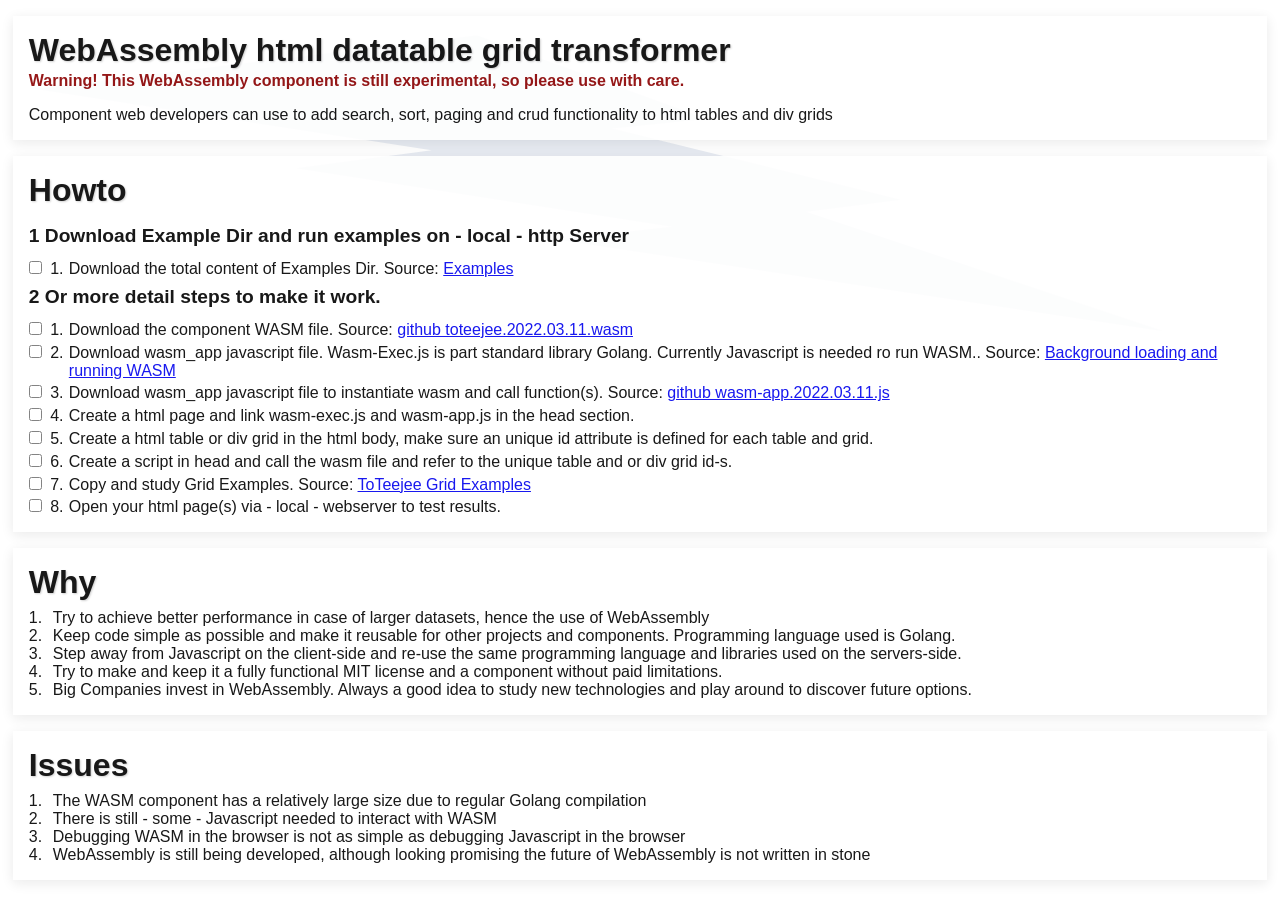
==== index.html @ 3bafffb7 "Init" ====
<!DOCTYPE html>
<html>
<head>
	<title>ToTeeJee Grid Example</title>
	<link href="/css.source/app.css" rel="stylesheet" />    
	<link href="/css.source/grid.css" rel="stylesheet" />    
    <link href="/css.source/readme.css" rel="stylesheet" />    	
</head>
<body>	
	
<div class="mIndex">
    <div></div>
    <div>
        
<div class="readme">
    <div class="readme--intro">
        <div>
            <div>WebAssembly html datatable grid transformer</div>
            <div>Warning! This WebAssembly component is still experimental, so please use with care.</div>
        </div>
        <div>Component web developers can use to add search, sort, paging and crud functionality to html tables and div grids</div>
    </div>
</div>
        <div class="readme--divider"></div>
        

<div class="readme">
    <div class="readme--header">Howto</div>
    <div class="readme--howto">
            <div class="readme--howto--step">
                <div>1</div>
                <div>Download Example Dir and run examples on - local - http Server</div>
            </div>
                <div class="readme--howto--substep">
            <div><input type="checkbox" /></div>
            <div>1.</div>
            <div>
                Download the total content of Examples Dir.
        Source:
            <a  href="https://github.com/toteejee/togrid/tree/main/examples">Examples</a>
            </div>
                </div>
            <div>
            </div>
            <div class="readme--howto--step">
                <div>2</div>
                <div>Or more detail steps to make it work.</div>
            </div>
                <div class="readme--howto--substep">
            <div><input type="checkbox" /></div>
            <div>1.</div>
            <div>
                Download the component WASM file.
        Source:
            <a  href="https://github.com/toteejee/togrid/blob/main/examples/wasm/toteejee.2022.03.11.wasm">github toteejee.2022.03.11.wasm</a>
            </div>
            <div><input type="checkbox" /></div>
            <div>2.</div>
            <div>
                Download wasm_app javascript file. Wasm-Exec.js is part standard library Golang. Currently Javascript is needed ro run WASM..
        Source:
            <a  href="https://github.com/toteejee/togrid/blob/main/examples/js/wasm_exec.2021.10.25.js">Background loading and running WASM</a>
            </div>
            <div><input type="checkbox" /></div>
            <div>3.</div>
            <div>
                Download wasm_app javascript file to instantiate wasm and call function(s).
        Source:
            <a  href="https://github.com/toteejee/togrid/blob/main/examples/js/wasm_app.2022.03.11.js">github wasm-app.2022.03.11.js</a>
            </div>
            <div><input type="checkbox" /></div>
            <div>4.</div>
            <div>
                Create a html page and link wasm-exec.js and wasm-app.js in the head section.
            </div>
            <div><input type="checkbox" /></div>
            <div>5.</div>
            <div>
                Create a html table or div grid in the html body,  make sure an unique id attribute is defined for each table and grid.
            </div>
            <div><input type="checkbox" /></div>
            <div>6.</div>
            <div>
                Create a script in head and call the wasm file and refer to the unique table and or div grid id-s.
            </div>
            <div><input type="checkbox" /></div>
            <div>7.</div>
            <div>
                Copy and study Grid Examples.
        Source:
            <a  href="https://github.com/toteejee/togrid/tree/main/examples">ToTeejee Grid Examples</a>
            </div>
            <div><input type="checkbox" /></div>
            <div>8.</div>
            <div>
                Open your html page(s) via - local - webserver to test results.
            </div>
                </div>
            <div>
            </div>
    </div>
</div>



        <div class="readme--divider"></div>
        

<div class="readme">
       <div class="readme--header">Why</div>
    <div class="readme--section">
            <div>1.</div>
            <div>Try to achieve better performance in case of larger datasets, hence the use of WebAssembly</div>
            <div>2.</div>
            <div>Keep code simple as possible and make it reusable for other projects and components. Programming language used is Golang.</div>
            <div>3.</div>
            <div>Step away from Javascript on the client-side and re-use the same programming language and libraries used on the servers-side.</div>
            <div>4.</div>
            <div>Try to make and keep it a fully functional MIT license and a component without paid limitations.</div>
            <div>5.</div>
            <div>Big Companies invest in WebAssembly. Always a good idea to study new technologies and play around to discover future options.</div>
    </div>
</div>
        <div class="readme--divider"></div>
        

<div class="readme">
       <div class="readme--header">Issues</div>
    <div class="readme--section">
            <div>1.</div>
            <div>The WASM component has a relatively large size due to regular Golang compilation</div>
            <div>2.</div>
            <div>There is still - some - Javascript needed to interact with WASM</div>
            <div>3.</div>
            <div>Debugging WASM in the browser is not as simple as debugging Javascript in the browser</div>
            <div>4.</div>
            <div>WebAssembly is still being developed, although looking promising the future of WebAssembly is not written in stone</div>
    </div>
</div>        
    </div>
    <div></div>
</div>
</body>
</html>
---- css.source/app.css ----
* {
    box-sizing: border-box;
    padding: 0;
    margin: 0;
}

/* TODO https://dev.to/caicindy87/responsive-background-image-using-css-4oo4 */

html {
    font-family: Helvetica, sans-serif;
    font-size: 16px;
    transition: background-image 2s ease-in-out;
    /* See modImage.changeBGHeader */
    background-size: 100% 100%;
    background-position: center;
    background-repeat: no-repeat;
    z-index: 1;
}


@media screen and (max-width: 800px) {
    html {
        font-size: 14px;
        /* background-position-y: -25%;*/
    }
}

@media screen and (max-width: 600px) {
    html {
        font-size: 14px;
        /* background-position-y: -50%;   */
    }
}

@media screen and (max-height: 600px) {
    html {
        font-size: 15px;
        /* background-position-x: -25%;*/
    }
}

@media screen and (max-height: 400px) {
    html {
        font-size: 13px;
        /*  background-position-x: -50%;    */
    }
}

body {
    margin: 0;
    display: grid;
    grid-template-rows: auto 1fr auto;
    grid-template-columns: 100%;
    height: 100vh;
    background-image: url(/logo/background.svg);
    background-repeat: no-repeat;    
}

body > div{
    padding-top: 1rem;
}

div.invis {
    /* position: absolute !important;*/
    height: 1px;
    width: 1px;
    overflow: hidden;
    clip: rect(1px 1px 1px 1px); /* IE6, IE7 */
    clip: rect(1px, 1px, 1px, 1px);
}
---- css.source/grid.css ----
.dummyss{
    font-size:large;
}

div.mIndex {
    display: grid;
    grid-template-columns: 1vw 1fr 1vw;
    width: 100%;
}
---- css.source/readme.css ----
/* Readme */
div.readme--divider {
    padding: 0.5rem;
}

div.readme {
    background: white;
    opacity: 0.9;
    padding: 1rem;
    font-size: 1rem;
    box-shadow: rgba(0, 0, 0, 0.09) 0px 3px 12px;
}

div.readme--header {
    font-size: 2rem;
    font-weight: bold;
    color: black;
    padding-bottom: 0.5rem;
    text-shadow: 1px 1px 2px rgba(0,0,0,0.2);
    /*text-align: center;*/
}

/* Section */
div.readme--section {
    display: grid;
    grid-template-columns: 1.5rem auto;
}

    div.readme--section > div {
        /*padding-right: 0.5rem;*/
    }

/* Intro */
div.readme--intro {
    display: grid;
    grid-auto-flow: row;
}

    div.readme--intro > div:first-child {
        display: grid;
        /* align-items: center;
        justify-items: center;*/
    }

    /* Header WebAssembly html datatable etc */
    div.readme--intro > div > div:first-child {
        font-size: 2rem;
        font-weight: bold;
        padding-bottom: 0.2rem;
        color: black;
        text-shadow: 1px 1px 2px rgba(0,0,0,0.2);
    }

    /* Warning */
    div.readme--intro > div > div:nth-child(2) {
        font-size: 1rem;
        font-weight: bold;
        color: darkred;
    }

    div.readme--intro > div:nth-child(2) {
        padding-top: 1rem;
        font-size: 1rem;
    }



    /* Howto */
div.readme--howto {
    display: grid;
    grid-template-rows: auto;
}

div.readme--howto--step {
    display: grid;
    grid-template-columns: 1rem auto;
}

    div.readme--howto--step > div {
        padding-top: 0.5rem;
        padding-bottom: 0.5rem;
        font-size: 1.2rem;
        font-weight: bold;
    }

div.readme--howto--substep {
    display: grid;
    grid-template-columns: 1rem 1.5rem auto;
}

    div.readme--howto--substep > div {
        padding-top: 0.3rem;
    }

        /* Counter */
        div.readme--howto--substep > div:nth-child(3n+2) {
            text-align: center;
        }
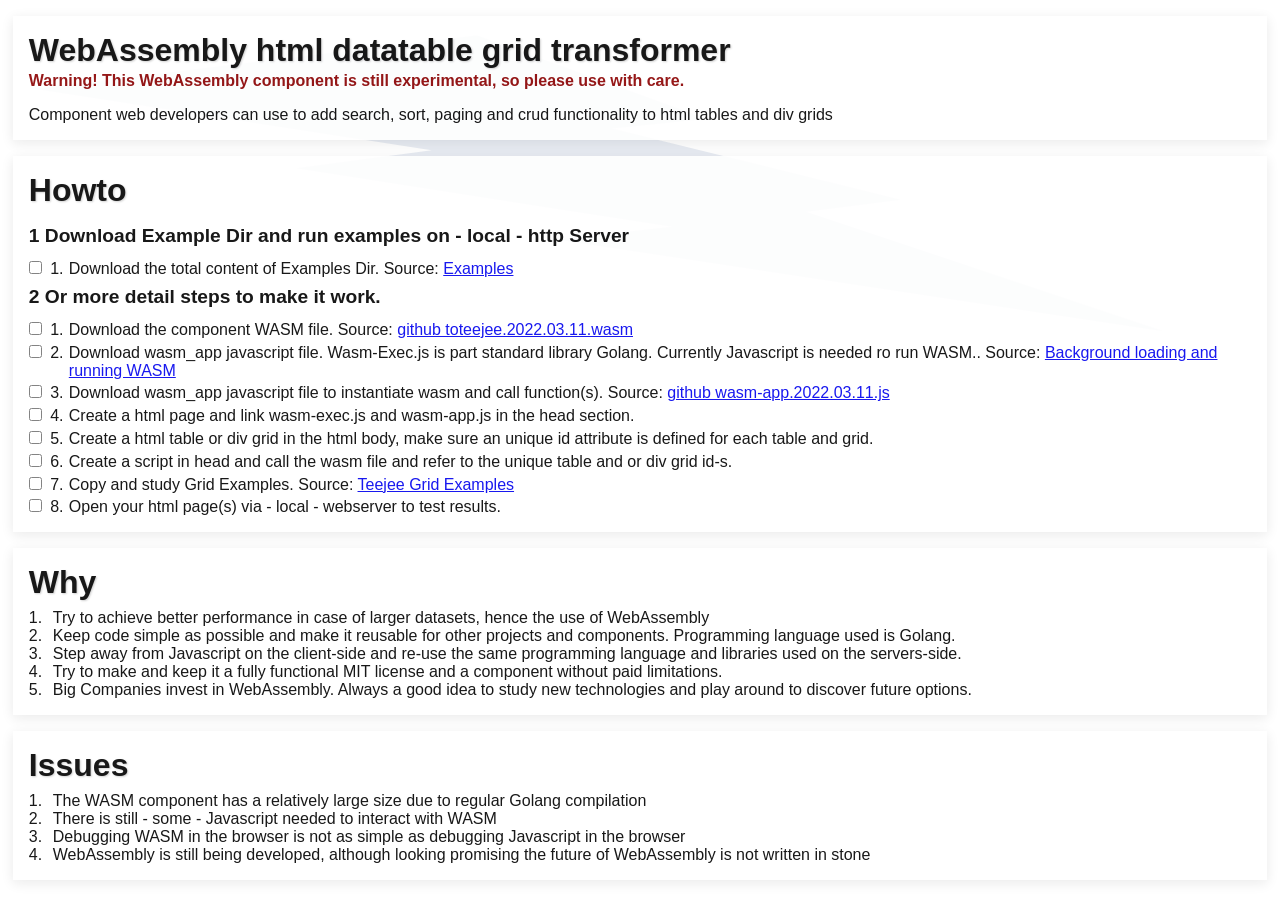
==== commit 06aaa71c: "Update" ====
--- a/index.html
+++ b/index.html
@@ -37,7 +37,7 @@
             <div>
                 Download the total content of Examples Dir.
         Source:
-            <a  href="https://github.com/toteejee/togrid/tree/main/examples">Examples</a>
+            <a  href="https://grid.teejee.com/examples/" target="_blank">Examples</a>
             </div>
                 </div>
             <div>
@@ -52,21 +52,21 @@
             <div>
                 Download the component WASM file.
         Source:
-            <a  href="https://github.com/toteejee/togrid/blob/main/examples/wasm/toteejee.2022.03.11.wasm">github toteejee.2022.03.11.wasm</a>
+            <a  href="https://github.com/toteejee/togrid/blob/main/examples/wasm/toteejee.2022.03.11.wasm" target="_blank">github toteejee.2022.03.11.wasm</a>
             </div>
             <div><input type="checkbox" /></div>
             <div>2.</div>
             <div>
                 Download wasm_app javascript file. Wasm-Exec.js is part standard library Golang. Currently Javascript is needed ro run WASM..
         Source:
-            <a  href="https://github.com/toteejee/togrid/blob/main/examples/js/wasm_exec.2021.10.25.js">Background loading and running WASM</a>
+            <a  href="https://github.com/toteejee/togrid/blob/main/examples/js/wasm_exec.2021.10.25.js" target="_blank">Background loading and running WASM</a>
             </div>
             <div><input type="checkbox" /></div>
             <div>3.</div>
             <div>
                 Download wasm_app javascript file to instantiate wasm and call function(s).
         Source:
-            <a  href="https://github.com/toteejee/togrid/blob/main/examples/js/wasm_app.2022.03.11.js">github wasm-app.2022.03.11.js</a>
+            <a  href="https://github.com/toteejee/togrid/blob/main/examples/js/wasm_app.2022.03.11.js" target="_blank">github wasm-app.2022.03.11.js</a>
             </div>
             <div><input type="checkbox" /></div>
             <div>4.</div>
@@ -88,7 +88,7 @@
             <div>
                 Copy and study Grid Examples.
         Source:
-            <a  href="https://github.com/toteejee/togrid/tree/main/examples">ToTeejee Grid Examples</a>
+            <a  href="https://grid.teejee.com/examples/" target="_blank">Teejee Grid Examples</a>
             </div>
             <div><input type="checkbox" /></div>
             <div>8.</div>
